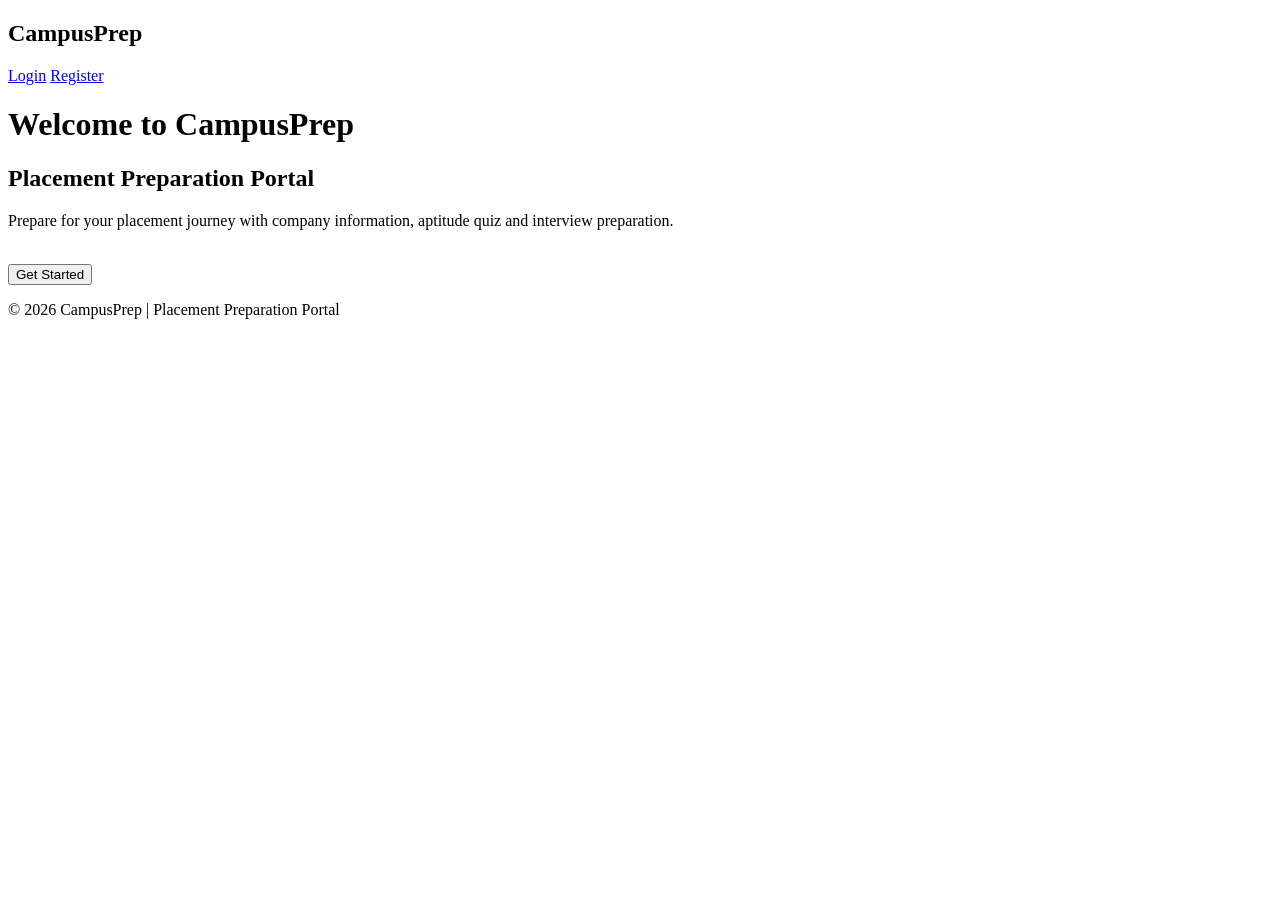
==== templates/index.html @ 826af262 "CampusPrep Project" ====
<!DOCTYPE html>
<html>

<head>
    <title>CampusPrep</title>
    <link rel="stylesheet" href="{{ url_for('static', filename='style.css') }}">
</head>

<body>

<nav>
    <h2>CampusPrep</h2>

    <a href="/login">Login</a>
    <a href="/register">Register</a>
</nav>


<div class="container">

    <h1>Welcome to CampusPrep</h1>

    <h2>Placement Preparation Portal</h2>

    <p>
        Prepare for your placement journey with company information,
        aptitude quiz and interview preparation.
    </p>

    <br>

    <a href="/register">
        <button>Get Started</button>
    </a>

</div>
<footer>
    <p>© 2026 CampusPrep | Placement Preparation Portal</p>
</footer>

</body>

</html>
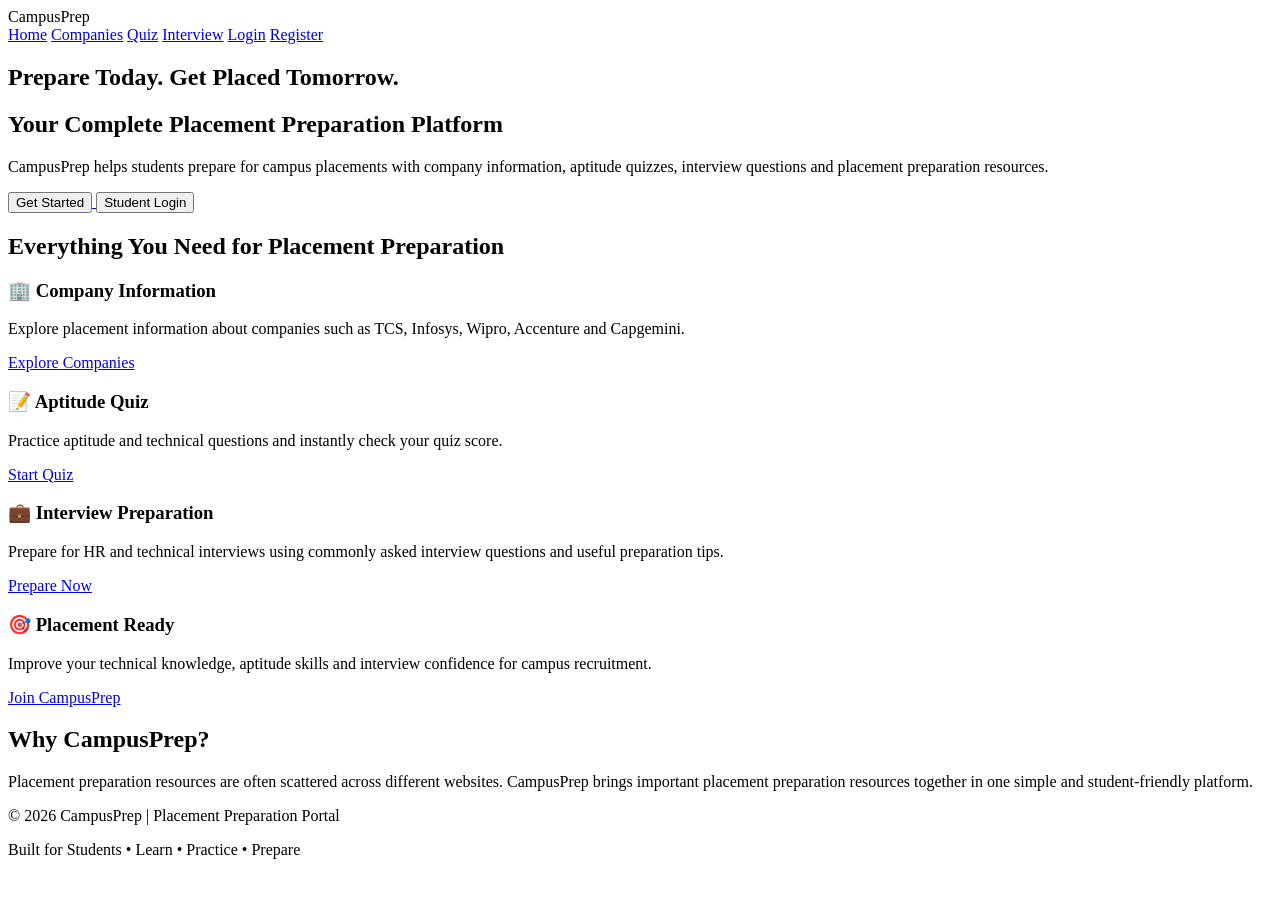
==== commit a5379b09: "Professional home page design" ====
--- a/templates/index.html
+++ b/templates/index.html
@@ -1,42 +1,160 @@
 <!DOCTYPE html>
-<html>
+<html lang="en">
 
 <head>
-    <title>CampusPrep</title>
+    <meta charset="UTF-8">
+    <meta name="viewport" content="width=device-width, initial-scale=1.0">
+
+    <title>CampusPrep - Placement Preparation Portal</title>
+
     <link rel="stylesheet" href="{{ url_for('static', filename='style.css') }}">
 </head>
 
 <body>
 
-<nav>
-    <h2>CampusPrep</h2>
+<nav class="navbar">
 
-    <a href="/login">Login</a>
-    <a href="/register">Register</a>
+    <div class="logo">
+        CampusPrep
+    </div>
+
+    <div class="nav-links">
+        <a href="/">Home</a>
+        <a href="/companies">Companies</a>
+        <a href="/quiz">Quiz</a>
+        <a href="/interview">Interview</a>
+        <a href="/login">Login</a>
+        <a href="/register" class="nav-btn">Register</a>
+    </div>
+
 </nav>
 
 
-<div class="container">
+<section class="hero">
 
-    <h1>Welcome to CampusPrep</h1>
+    <div class="hero-content">
 
-    <h2>Placement Preparation Portal</h2>
+        <h1>Prepare Today. Get Placed Tomorrow.</h1>
+
+        <h2>Your Complete Placement Preparation Platform</h2>
+
+        <p>
+            CampusPrep helps students prepare for campus placements with
+            company information, aptitude quizzes, interview questions
+            and placement preparation resources.
+        </p>
+
+        <div class="hero-buttons">
+
+            <a href="/register">
+                <button class="primary-btn">Get Started</button>
+            </a>
+
+            <a href="/login">
+                <button class="secondary-btn">Student Login</button>
+            </a>
+
+        </div>
+
+    </div>
+
+</section>
+
+
+<section class="features">
+
+    <h2>Everything You Need for Placement Preparation</h2>
+
+    <div class="feature-container">
+
+
+        <div class="feature-card">
+
+            <h3>🏢 Company Information</h3>
+
+            <p>
+                Explore placement information about companies such as
+                TCS, Infosys, Wipro, Accenture and Capgemini.
+            </p>
+
+            <a href="/companies">Explore Companies</a>
+
+        </div>
+
+
+        <div class="feature-card">
+
+            <h3>📝 Aptitude Quiz</h3>
+
+            <p>
+                Practice aptitude and technical questions and instantly
+                check your quiz score.
+            </p>
+
+            <a href="/quiz">Start Quiz</a>
+
+        </div>
+
+
+        <div class="feature-card">
+
+            <h3>💼 Interview Preparation</h3>
+
+            <p>
+                Prepare for HR and technical interviews using commonly
+                asked interview questions and useful preparation tips.
+            </p>
+
+            <a href="/interview">Prepare Now</a>
+
+        </div>
+
+
+        <div class="feature-card">
+
+            <h3>🎯 Placement Ready</h3>
+
+            <p>
+                Improve your technical knowledge, aptitude skills and
+                interview confidence for campus recruitment.
+            </p>
+
+            <a href="/register">Join CampusPrep</a>
+
+        </div>
+
+
+    </div>
+
+</section>
+
+
+<section class="about-section">
+
+    <h2>Why CampusPrep?</h2>
 
     <p>
-        Prepare for your placement journey with company information,
-        aptitude quiz and interview preparation.
+        Placement preparation resources are often scattered across
+        different websites. CampusPrep brings important placement
+        preparation resources together in one simple and student-friendly
+        platform.
     </p>
 
-    <br>
+</section>
 
-    <a href="/register">
-        <button>Get Started</button>
-    </a>
 
-</div>
 <footer>
-    <p>© 2026 CampusPrep | Placement Preparation Portal</p>
+
+    <p>
+        © 2026 CampusPrep | Placement Preparation Portal
+    </p>
+
+    <p>
+        Built for Students • Learn • Practice • Prepare
+    </p>
+
 </footer>
+
 
 </body>
 
